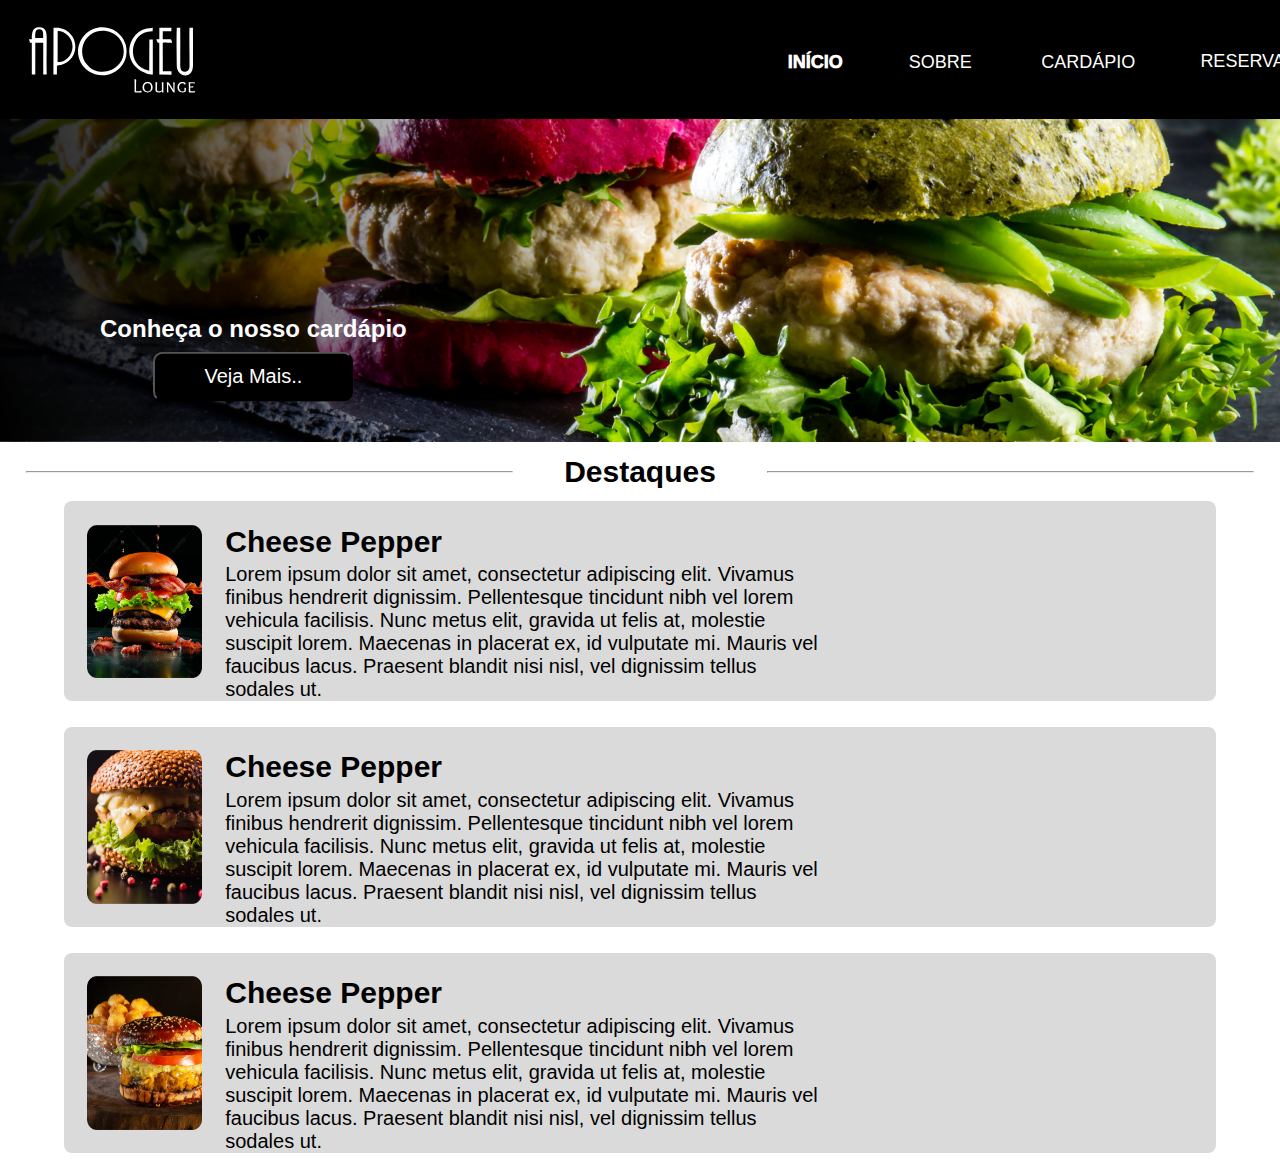
==== index.html @ b4e05672 "Site Adicionado" ====
<!DOCTYPE html>

<head>
    <title>Apogeu Lounge</title>
    <meta charset="utf-8"/>
    <link rel="icon" type="image/x-icon" href="/img/favicon.ico">
    <link rel="stylesheet" href="./css/styles.css">
</head>

<header class="header">

    <logo-menu class="logo-menu">
        <img src="./img/apogeulaunge.svg" href="index.html">
    </logo-menu>

    <navbar class="navbar">
        <ul class="navlist" style="text-decoration: none;">
            <li class="navlistsel"><a href="">INÍCIO</a></li>
            <li><a href="">SOBRE</a></li>
            <li><a href="">CARDÁPIO</a></li>
            <li><a href="">RESERVAS</a></li>
          </ul>
    </navbar>
</header>
<body>
    <banner class="banner">
        <img src="./img/banner.png">
        <bannertitle class="bannertitle">
            <h2>Conheça o nosso cardápio</h2>
            <button class="bannerbtn">Veja Mais..</button>
        </bannertitle>
    </banner>

    <content class="content">
        <destaques class="destaques">
            <destaquetitle class="destaquetitle">
                <hr>
                <h1>Destaques</h1>
                <hr>
            </destaquetitle>


            <destaquecard class="destaquecard">
                <img src="./img/bacon.png">
                <destaquetext class="destaquetext">
                <h1>Cheese Pepper</h1>
                <p>Lorem ipsum dolor sit amet, consectetur adipiscing elit. Vivamus finibus hendrerit dignissim. Pellentesque tincidunt nibh vel lorem vehicula facilisis. Nunc metus elit, gravida ut felis at, molestie suscipit lorem. Maecenas in placerat ex, id vulputate mi. Mauris vel faucibus lacus. Praesent blandit nisi nisl, vel dignissim tellus sodales ut. </p>
                </destaquetext>
            </destaquecard>

            <destaquecard class="destaquecard">
                <img src="./img/angus.png">
                <destaquetext class="destaquetext">
                <h1>Cheese Pepper</h1>
                <p>Lorem ipsum dolor sit amet, consectetur adipiscing elit. Vivamus finibus hendrerit dignissim. Pellentesque tincidunt nibh vel lorem vehicula facilisis. Nunc metus elit, gravida ut felis at, molestie suscipit lorem. Maecenas in placerat ex, id vulputate mi. Mauris vel faucibus lacus. Praesent blandit nisi nisl, vel dignissim tellus sodales ut. </p>
                </destaquetext>
            </destaquecard>


            <destaquecard class="destaquecard">
                <img src="./img/chucken.png">
                <destaquetext class="destaquetext">
                <h1>Cheese Pepper</h1>
                <p>Lorem ipsum dolor sit amet, consectetur adipiscing elit. Vivamus finibus hendrerit dignissim. Pellentesque tincidunt nibh vel lorem vehicula facilisis. Nunc metus elit, gravida ut felis at, molestie suscipit lorem. Maecenas in placerat ex, id vulputate mi. Mauris vel faucibus lacus. Praesent blandit nisi nisl, vel dignissim tellus sodales ut. </p>
                </destaquetext>
            </destaquecard>


            </destaquecontainer>
        </destaques>
    </content>

</body>

<footer>

</footer>
---- css/styles.css ----
* {
    padding: 0;
    margin: 0;
}


.header {
    background-color: black;
    display: inline-flex;
    width: 100%;
    justify-content: space-between;
    align-items: center;
}


.logo-menu {
    display: flex;
    align-self: flex-start;
    padding: 2%;
    background-color: rgb(0, 0, 0);
}

.logo-menu img {
    width: 170px;
}

.navbar {
    padding-right: 15%;
    padding-top: 1%;
    padding-bottom: 1%;
    display: flex;
}

.navlist {
    align-items: center;
    padding-right: 10%;
    padding-bottom: 1%;
    display: flex;
    list-style-type: none;
    margin: 0;
    padding-right: 60%;
    padding-top: 3%;
    font-family: 'Lucida Sans', 'Lucida Sans Regular', 'Lucida Grande', 'Lucida Sans Unicode', Geneva, Verdana, sans-serif;
    font-weight: lighter;
    color: white;
}

.navlist li {
    font-size: large;
    margin-right: 20%;
    padding-right: 1%;
}

.navlist li a {
    text-decoration: none;
    color: white;
    padding-top: 100%;
    padding-bottom: 100%;
    padding-left: 15%;
}

.navlist li :hover {
    font-weight: 1000;
}

.navlistsel {
    font-weight: 1000;
}

.banner {
    position: relative;
    align-items: center;
    align-content: center;
}

.banner img{
    display: block;
    width: 100%;
    height: auto;
}

.bannertitle {
    position: absolute;
    top: 50%;
    background: linear-gradient(0.21turn, rgb(0, 0, 0), rgba(255, 0, 0, 0));
    transform: translate(0%, -44.5%);
    height: 90%;
    text-align: center;
    align-items: center;
    padding-left: 100px;
    padding-right: 200px;
    display: block;
    align-self: center;
}

.bannertitle h2{
    color: white;
    align-self: center;
    font-family: 'Lucida Sans', 'Lucida Sans Regular', 'Lucida Grande', 'Lucida Sans Unicode', Geneva, Verdana, sans-serif;
    padding-top: 65%;
}

.bannerbtn {
    margin-top: 3%;
    font-size: 20px;
    font-family: 'Lucida Sans', 'Lucida Sans Regular', 'Lucida Grande', 'Lucida Sans Unicode', Geneva, Verdana, sans-serif;
    background-color: black;
    color: white;
    border-radius: 10px;
    height: 50px;
    width: 200px;
    stroke: none;
    box-shadow: none;
    outline: none;
    white-space: nowrap;
    text-decoration: none;
    cursor: pointer;
}

.bannerbtn button:active {
    border-style: outset;
  }

  .bannerbtn button:focus {
    outline: none;
  }

  .content {
    background-color: aqua;
    
  }

  .destaques {
    margin-top: 1%;
    display: flex;
    align-items: center;
    align-content: center;
    text-align: center;
    flex-direction: column;
    
  }

  .destaquetitle {
    display: inline-flex;
    justify-content: space-between;
    align-items: center;
    text-align: center;
    width: 100%;
    font-size: 15px;
    font-family: 'Lucida Sans', 'Lucida Sans Regular', 'Lucida Grande', 'Lucida Sans Unicode', Geneva, Verdana, sans-serif;
  }

  .destaquetitle h1 {
    margin-left: 2%;
    margin-right: 2%;
  }


  .destaquetitle hr {
    width: 100%;
    margin-left: 2%;
    margin-right: 2%;
  }

  .destaqueconteiner {
        background-color: rgb(255, 255, 255);
    width: 100%;
    height: 100%;
    display: flex;
    flex-direction: column;
    padding-bottom: 3%;
  }

  .destaquecard {
    margin-top: 1%;
    margin-left: 5%;
    margin-right: 5%;
    background-color: #dadada;
    border-radius: 8px;
    margin-bottom: 1%;
    display: flex;
  }

  .destaquecard img {
    height: auto;
    width: 10%;
    margin-left: 2%;
    margin-top: 2%;
    margin-bottom: 2%;
  }

  .destaquetext {
    margin-top: 2%;
    margin-left: 2%;
    display: flex;
    flex-direction: column;

  }

  .destaquetext h1 {
    font-family: 'Lucida Sans', 'Lucida Sans Regular', 'Lucida Grande', 'Lucida Sans Unicode', Geneva, Verdana, sans-serif;
    font-size: 30px;
    text-align: left;
  } 

  .destaquetext p {
    font-size: 20px;
    margin-top: 0.5%;
    width: 60%;
    text-align: left;
    font-family: 'Lucida Sans', 'Lucida Sans Regular', 'Lucida Grande', 'Lucida Sans Unicode', Geneva, Verdana, sans-serif;
    
  }
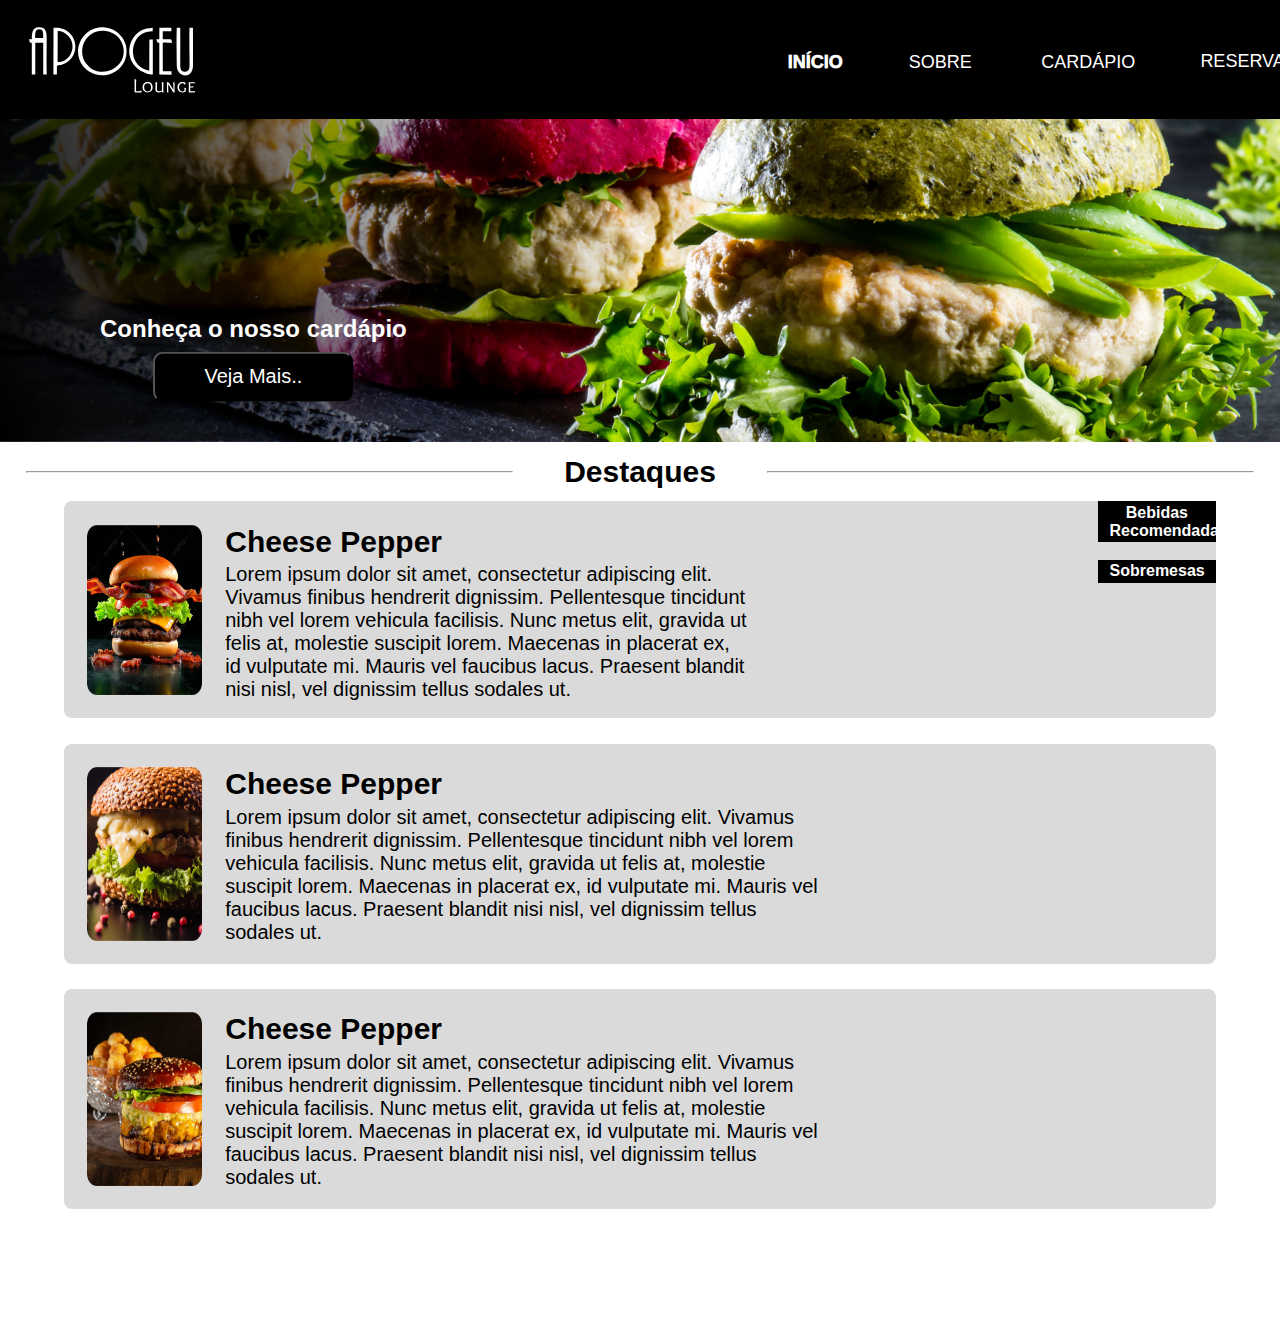
==== commit ba487516: "CSS" ====
--- a/index.html
+++ b/index.html
@@ -45,14 +45,20 @@
                 <destaquetext class="destaquetext">
                 <h1>Cheese Pepper</h1>
                 <p>Lorem ipsum dolor sit amet, consectetur adipiscing elit. Vivamus finibus hendrerit dignissim. Pellentesque tincidunt nibh vel lorem vehicula facilisis. Nunc metus elit, gravida ut felis at, molestie suscipit lorem. Maecenas in placerat ex, id vulputate mi. Mauris vel faucibus lacus. Praesent blandit nisi nisl, vel dignissim tellus sodales ut. </p>
-                </destaquetext>
-            </destaquecard>
+  
+            </destaquetext>
+            <buttonsareacard class="buttonsareacard">
+            <btndrink class="btndrink"><p>Bebidas Recomendadas</p></btndrink>   
+            <btndrink class="btndrink"><p>Sobremesas</p></btndrink> 
+        </buttonsareacard>
+        </destaquecard>
 
             <destaquecard class="destaquecard">
                 <img src="./img/angus.png">
                 <destaquetext class="destaquetext">
                 <h1>Cheese Pepper</h1>
                 <p>Lorem ipsum dolor sit amet, consectetur adipiscing elit. Vivamus finibus hendrerit dignissim. Pellentesque tincidunt nibh vel lorem vehicula facilisis. Nunc metus elit, gravida ut felis at, molestie suscipit lorem. Maecenas in placerat ex, id vulputate mi. Mauris vel faucibus lacus. Praesent blandit nisi nisl, vel dignissim tellus sodales ut. </p>
+
                 </destaquetext>
             </destaquecard>
 
@@ -64,10 +70,14 @@
                 <p>Lorem ipsum dolor sit amet, consectetur adipiscing elit. Vivamus finibus hendrerit dignissim. Pellentesque tincidunt nibh vel lorem vehicula facilisis. Nunc metus elit, gravida ut felis at, molestie suscipit lorem. Maecenas in placerat ex, id vulputate mi. Mauris vel faucibus lacus. Praesent blandit nisi nisl, vel dignissim tellus sodales ut. </p>
                 </destaquetext>
             </destaquecard>
-
-
             </destaquecontainer>
         </destaques>
+    </br>
+    </br>
+</br>
+</br>
+</br>
+</br>
     </content>
 
 </body>
--- a/css/styles.css
+++ b/css/styles.css
@@ -207,9 +207,35 @@
     font-size: 20px;
     margin-top: 0.5%;
     width: 60%;
+    margin-bottom: 2%;
     text-align: left;
     font-family: 'Lucida Sans', 'Lucida Sans Regular', 'Lucida Grande', 'Lucida Sans Unicode', Geneva, Verdana, sans-serif;
     
   }
 
-
+  .btndrink {
+    background-color: rgba(0, 0, 0, 0);
+    color: white;
+    font-family: 'Lucida Sans', 'Lucida Sans Regular', 'Lucida Grande', 'Lucida Sans Unicode', Geneva, Verdana, sans-serif;
+    font-weight: bold;
+    text-align: center;
+    align-items: center;
+    align-content: center;
+    width: fit-content;
+    height: fit-content;
+  }
+
+  .btndrink p {
+    text-align: center;
+    align-self: center;
+    background-color: black;
+    padding-left: 10%;
+    padding-right: 10%;
+    padding-top: 2%;
+    padding-bottom: 2%;
+    margin-bottom: 15%;
+  }
+
+  .buttonsareacard {
+    
+  }
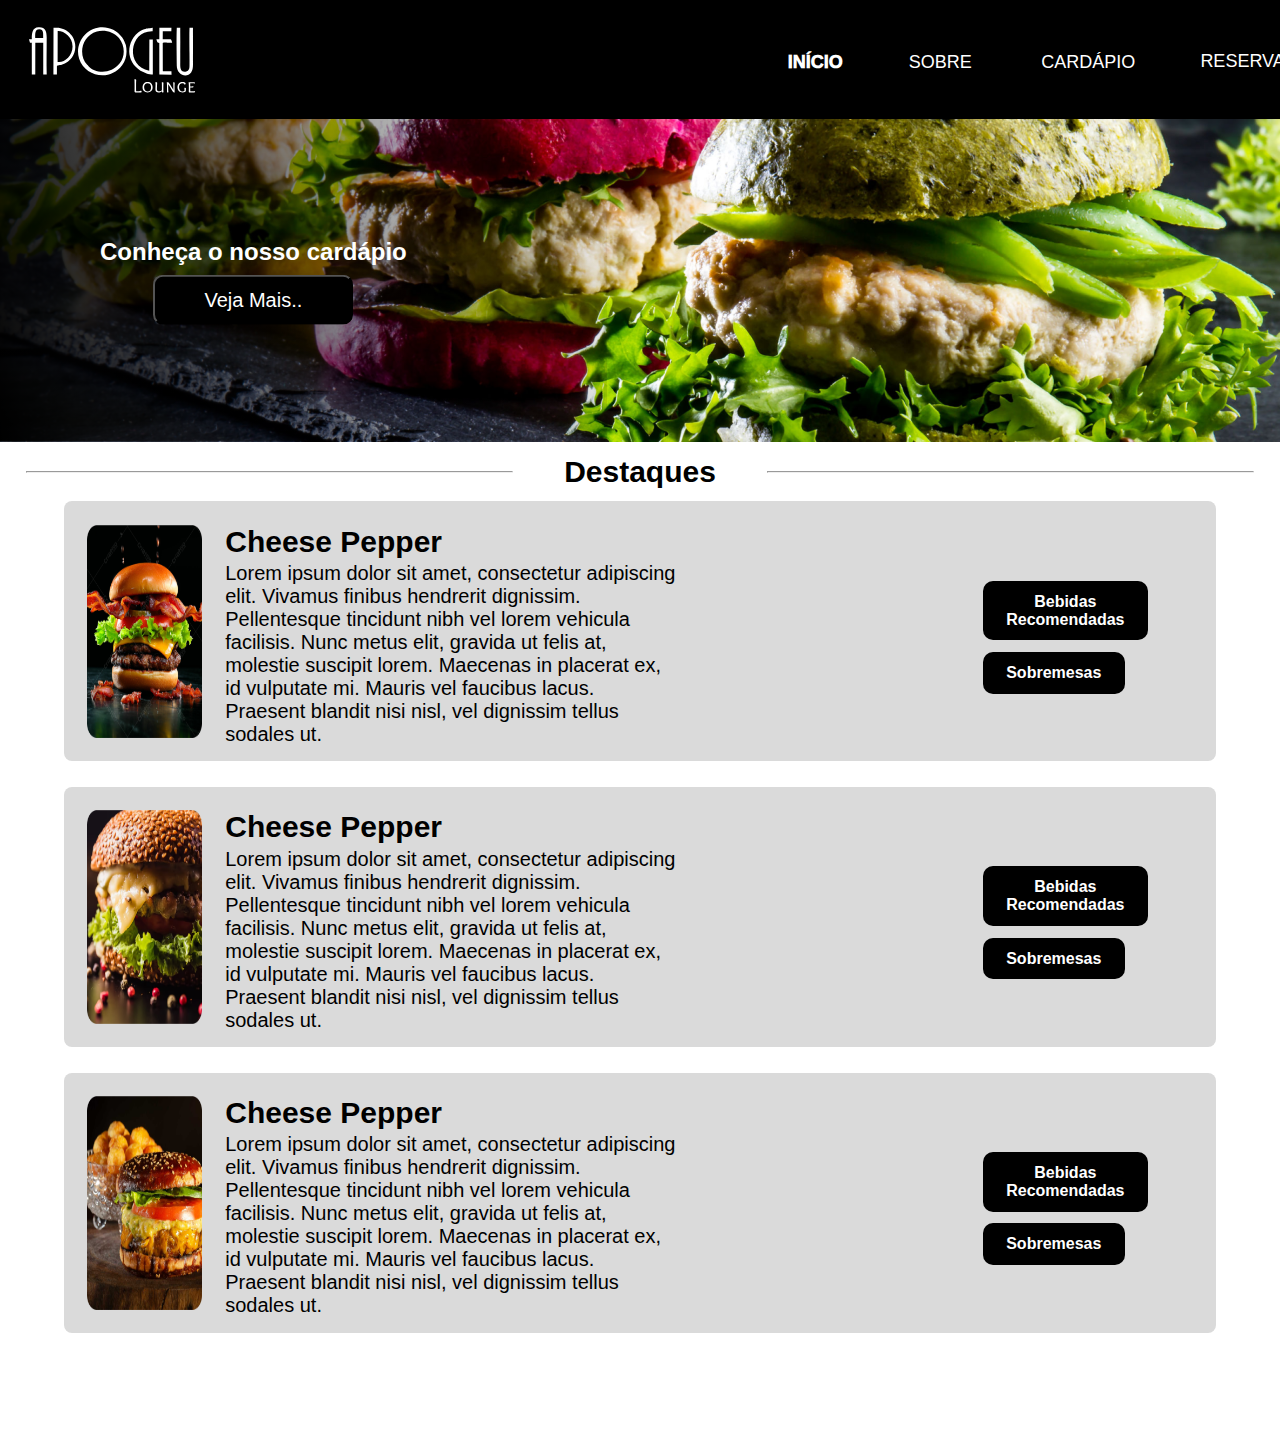
==== commit 86adf273: "Atualizações do CSS" ====
--- a/index.html
+++ b/index.html
@@ -60,6 +60,10 @@
                 <p>Lorem ipsum dolor sit amet, consectetur adipiscing elit. Vivamus finibus hendrerit dignissim. Pellentesque tincidunt nibh vel lorem vehicula facilisis. Nunc metus elit, gravida ut felis at, molestie suscipit lorem. Maecenas in placerat ex, id vulputate mi. Mauris vel faucibus lacus. Praesent blandit nisi nisl, vel dignissim tellus sodales ut. </p>
 
                 </destaquetext>
+                <buttonsareacard class="buttonsareacard">
+                    <btndrink class="btndrink"><p>Bebidas Recomendadas</p></btndrink>   
+                    <btndrink class="btndrink"><p>Sobremesas</p></btndrink> 
+                </buttonsareacard>
             </destaquecard>
 
 
@@ -69,6 +73,10 @@
                 <h1>Cheese Pepper</h1>
                 <p>Lorem ipsum dolor sit amet, consectetur adipiscing elit. Vivamus finibus hendrerit dignissim. Pellentesque tincidunt nibh vel lorem vehicula facilisis. Nunc metus elit, gravida ut felis at, molestie suscipit lorem. Maecenas in placerat ex, id vulputate mi. Mauris vel faucibus lacus. Praesent blandit nisi nisl, vel dignissim tellus sodales ut. </p>
                 </destaquetext>
+                <buttonsareacard class="buttonsareacard">
+                    <btndrink class="btndrink"><p>Bebidas Recomendadas</p></btndrink>   
+                    <btndrink class="btndrink"><p>Sobremesas</p></btndrink> 
+                </buttonsareacard>
             </destaquecard>
             </destaquecontainer>
         </destaques>
--- a/css/styles.css
+++ b/css/styles.css
@@ -97,7 +97,7 @@
     color: white;
     align-self: center;
     font-family: 'Lucida Sans', 'Lucida Sans Regular', 'Lucida Grande', 'Lucida Sans Unicode', Geneva, Verdana, sans-serif;
-    padding-top: 65%;
+    padding-top: 40%;
 }
 
 .bannerbtn {
@@ -214,28 +214,32 @@
   }
 
   .btndrink {
-    background-color: rgba(0, 0, 0, 0);
-    color: white;
+    color: white;
+    padding-top: 10%;
     font-family: 'Lucida Sans', 'Lucida Sans Regular', 'Lucida Grande', 'Lucida Sans Unicode', Geneva, Verdana, sans-serif;
     font-weight: bold;
-    text-align: center;
+    justify-content: center;
+  }
+
+  .btndrink p {
+    background-color: rgb(0, 0, 0);
+    border-radius: 10px;
+    padding-top: 10%;
+    padding-bottom: 10%;
+    padding-left: 20%;
+    padding-right: 20%;   
+    margin-top: 10%; 
+    word-wrap: break-word;
+    display: inline-flex;
+    text-align: center;
+    justify-content: center;
+    align-self: center;
+  }
+
+  .buttonsareacard {
+    margin-right: 10%;
+    background-color: rgba(0, 255, 21, 0);
     align-items: center;
     align-content: center;
-    width: fit-content;
-    height: fit-content;
-  }
-
-  .btndrink p {
-    text-align: center;
-    align-self: center;
-    background-color: black;
-    padding-left: 10%;
-    padding-right: 10%;
-    padding-top: 2%;
-    padding-bottom: 2%;
-    margin-bottom: 15%;
-  }
-
-  .buttonsareacard {
-    
-  }
+    justify-content: center;
+  }
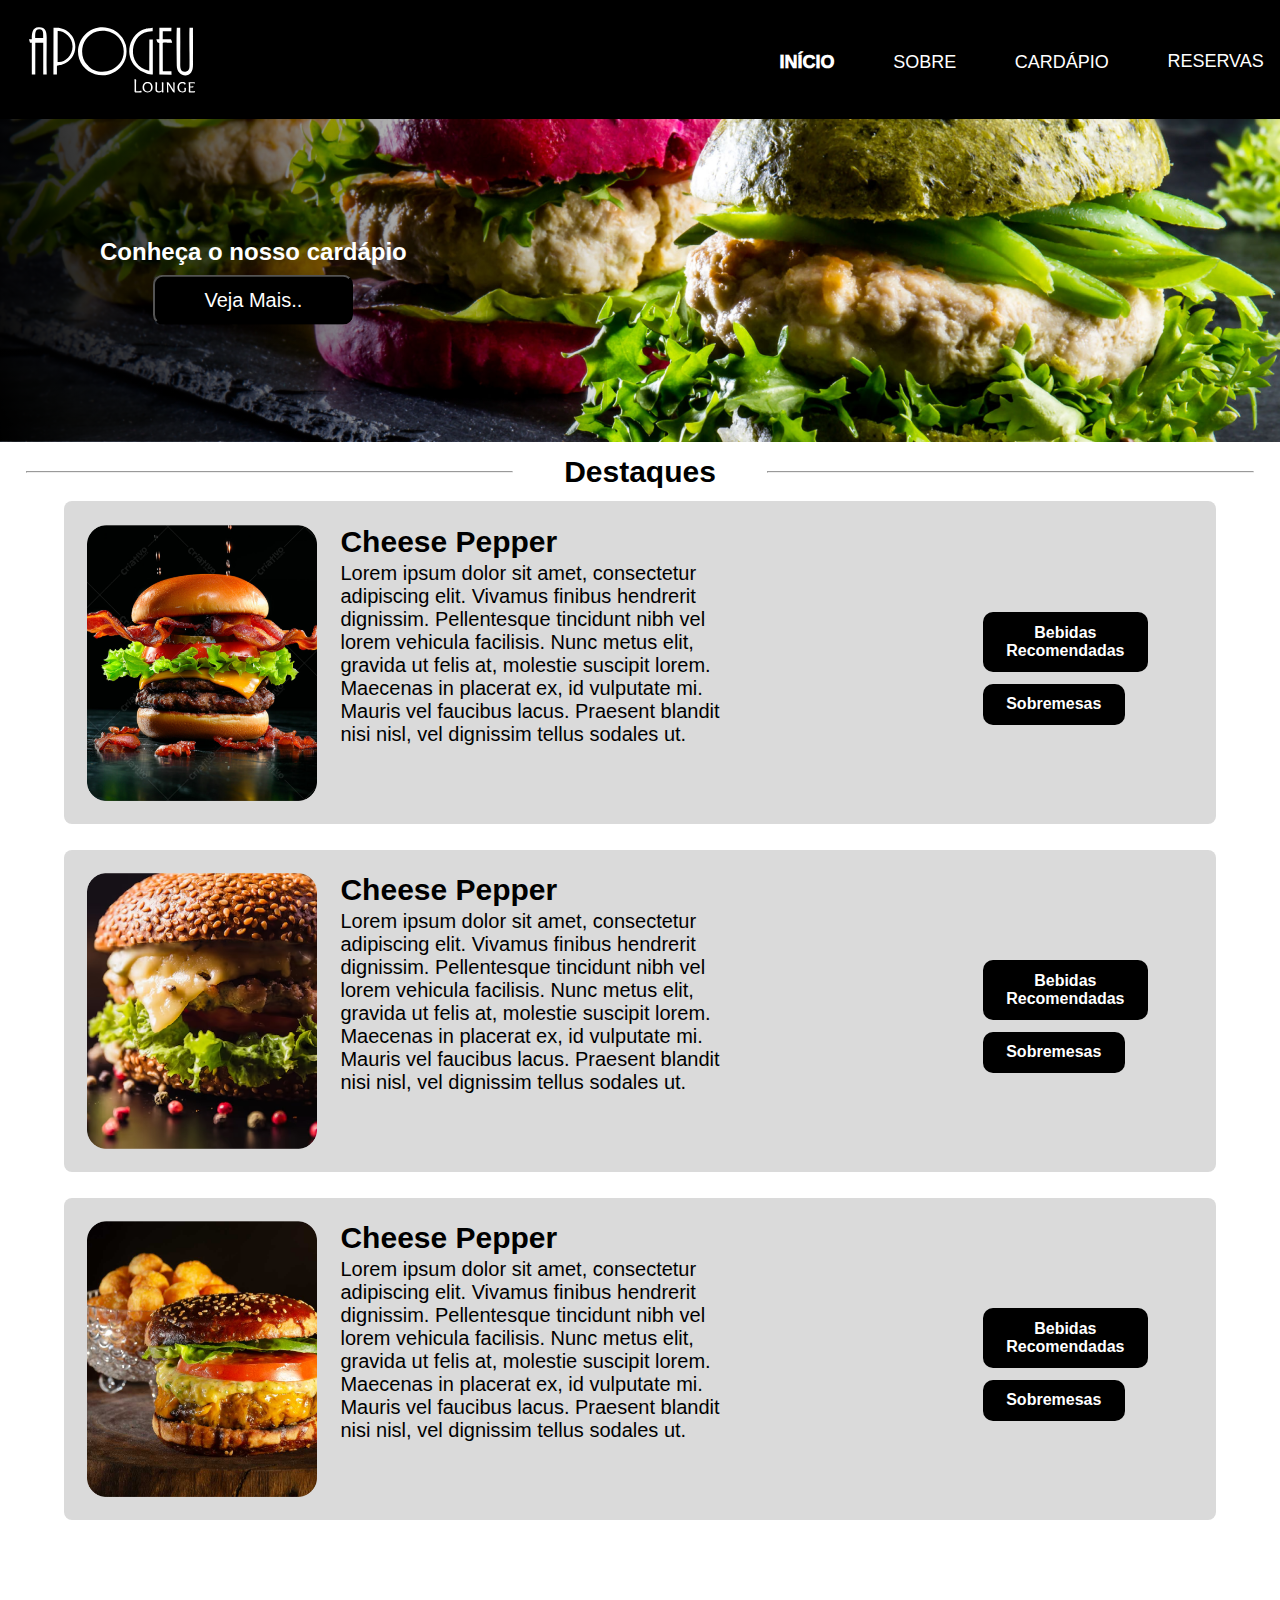
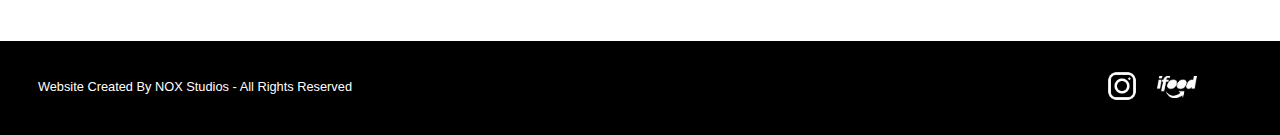
==== commit 42013760: "Atualizado" ====
--- a/index.html
+++ b/index.html
@@ -91,5 +91,20 @@
 </body>
 
 <footer>
+    <div class="foot-bar">
+        <div class="foot-content">
+        <div class="foot-rights">    
+        <p>Website Created By NOX Studios - All Rights Reserved</p>
+        </div>
+        <div class="foot-icons">
+            <div class="insta-logo">
+            <img src="./img/instagram-new.png">
+            </div>
+            <div class="ifood-logo">
+            <img src="./img/ifood-logo-01.png">
+            </div>
+        </div>
 
+        </div>
+    </div>
 </footer>--- a/css/styles.css
+++ b/css/styles.css
@@ -47,8 +47,8 @@
 
 .navlist li {
     font-size: large;
-    margin-right: 20%;
-    padding-right: 1%;
+    margin-right: 15%;
+    padding-right: 4%;
 }
 
 .navlist li a {
@@ -56,7 +56,6 @@
     color: white;
     padding-top: 100%;
     padding-bottom: 100%;
-    padding-left: 15%;
 }
 
 .navlist li :hover {
@@ -125,6 +124,10 @@
     outline: none;
   }
 
+  .bannerbtn button:hover {
+    background-color: white;
+  }
+
   .content {
     background-color: aqua;
     
@@ -183,7 +186,7 @@
 
   .destaquecard img {
     height: auto;
-    width: 10%;
+    width: 20%;
     margin-left: 2%;
     margin-top: 2%;
     margin-bottom: 2%;
@@ -243,3 +246,50 @@
     align-content: center;
     justify-content: center;
   }
+
+  .foot-bar {
+    background-color: black;
+    color: white;
+    font-family: 'Lucida Sans', 'Lucida Sans Regular', 'Lucida Grande', 'Lucida Sans Unicode', Geneva, Verdana, sans-serif;
+    font-size: 80%;
+    width: auto;
+    display: flex;
+    padding-top: 2%;
+    padding-bottom: 2%;
+    padding-left: 1%;
+    padding-right: 1%;
+
+  }
+
+  .foot-rights {
+    margin-top: 3%;
+    padding-right: 10%;
+    white-space: nowrap;
+  }
+  
+  .foot-content {
+    padding-left: 2%;
+    display: flex;
+    gap: 170%
+  }
+
+  .foot-icons {
+    display: flex;
+    gap: 10px; /* Adiciona espaço entre os ícones */
+    justify-content: center; /* Centraliza os ícones */
+
+  }
+
+  .ifood-logo img {
+    width: 40px; /* Tamanho fixo para evitar redimensionamento indesejado */
+    height: auto;
+    margin-top: 25%; /* Espaçamento horizontal em cada ícone */
+    box-sizing: border-box; /* Inclui padding no tamanho total do ícone */ 
+  }
+
+  .insta-logo img {
+    width: 40px; /* Tamanho fixo para evitar redimensionamento indesejado */
+    height: auto;
+    margin: 0 5px; /* Espaçamento horizontal em cada ícone */
+    box-sizing: border-box; /* Inclui padding no tamanho total do ícone */
+  }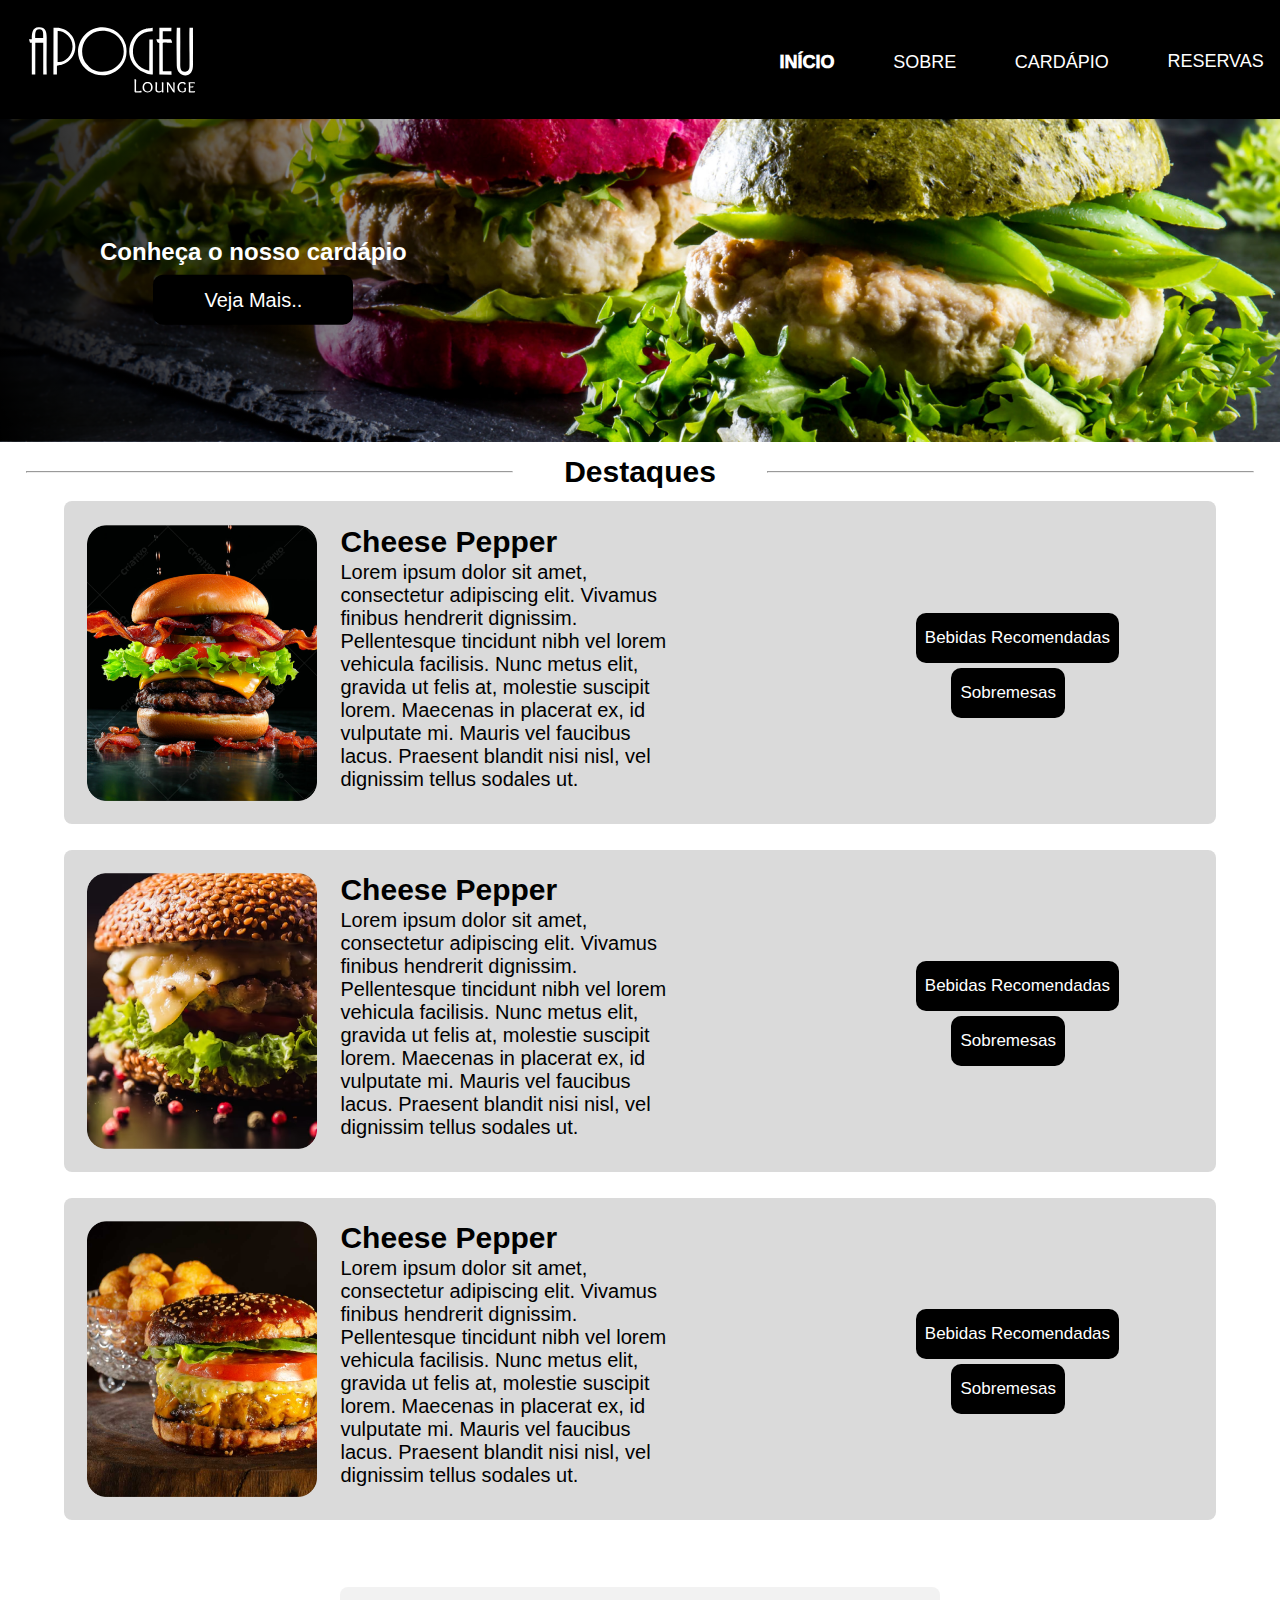
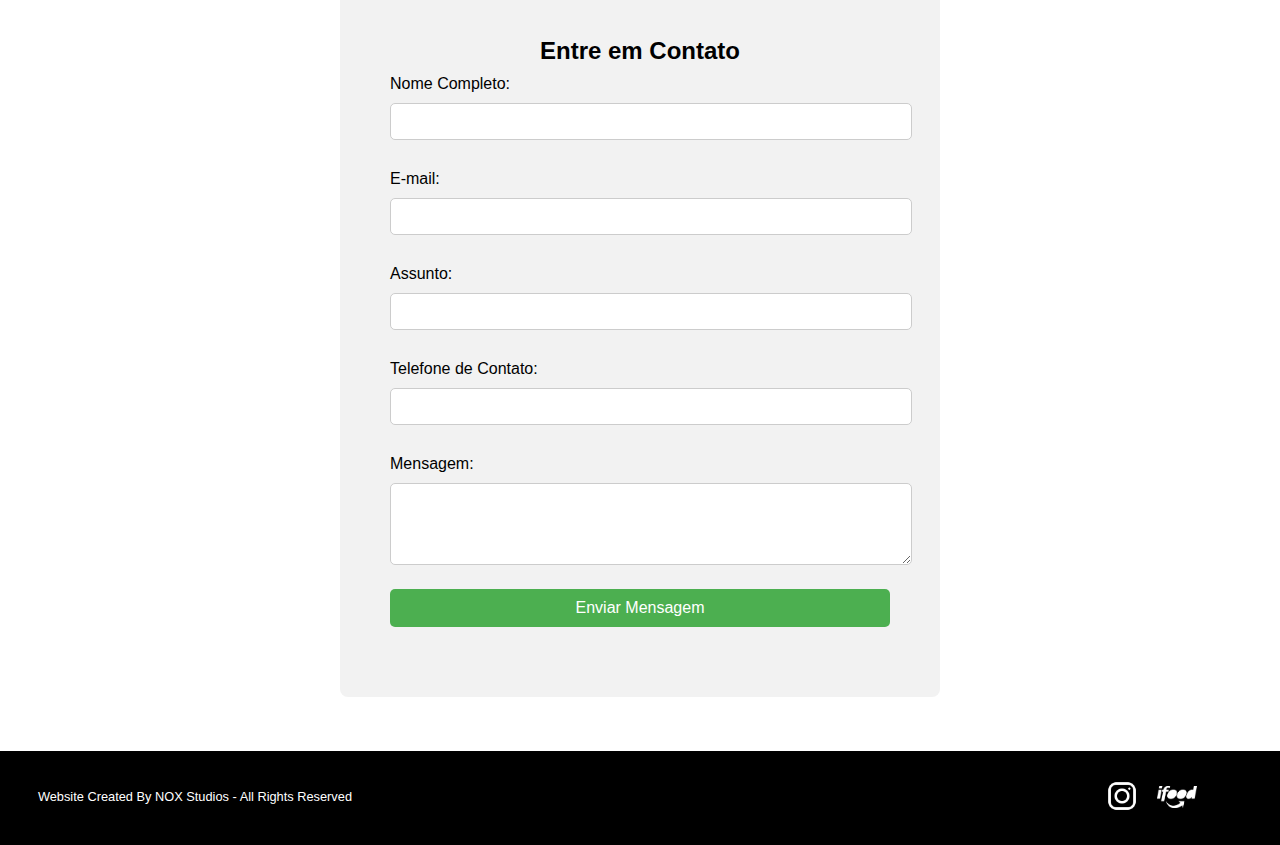
==== commit c663b0bb: "Att" ====
--- a/index.html
+++ b/index.html
@@ -48,8 +48,8 @@
   
             </destaquetext>
             <buttonsareacard class="buttonsareacard">
-            <btndrink class="btndrink"><p>Bebidas Recomendadas</p></btndrink>   
-            <btndrink class="btndrink"><p>Sobremesas</p></btndrink> 
+            <button class="cardbtn">Bebidas Recomendadas</button> 
+            <button class="cardbtn">Sobremesas</button> 
         </buttonsareacard>
         </destaquecard>
 
@@ -61,8 +61,8 @@
 
                 </destaquetext>
                 <buttonsareacard class="buttonsareacard">
-                    <btndrink class="btndrink"><p>Bebidas Recomendadas</p></btndrink>   
-                    <btndrink class="btndrink"><p>Sobremesas</p></btndrink> 
+                    <button class="cardbtn">Bebidas Recomendadas</button> 
+                    <button class="cardbtn">Sobremesas</button> 
                 </buttonsareacard>
             </destaquecard>
 
@@ -74,8 +74,8 @@
                 <p>Lorem ipsum dolor sit amet, consectetur adipiscing elit. Vivamus finibus hendrerit dignissim. Pellentesque tincidunt nibh vel lorem vehicula facilisis. Nunc metus elit, gravida ut felis at, molestie suscipit lorem. Maecenas in placerat ex, id vulputate mi. Mauris vel faucibus lacus. Praesent blandit nisi nisl, vel dignissim tellus sodales ut. </p>
                 </destaquetext>
                 <buttonsareacard class="buttonsareacard">
-                    <btndrink class="btndrink"><p>Bebidas Recomendadas</p></btndrink>   
-                    <btndrink class="btndrink"><p>Sobremesas</p></btndrink> 
+                    <button class="cardbtn">Bebidas Recomendadas</button> 
+                    <button class="cardbtn">Sobremesas</button> 
                 </buttonsareacard>
             </destaquecard>
             </destaquecontainer>
@@ -83,10 +83,57 @@
     </br>
     </br>
 </br>
+
+  <!-- Formulário de Contato -->
+  <div class="form-container">
+    <h2>Entre em Contato</h2>
+    <form id="contactForm">
+        <label for="nome">Nome Completo:</label>
+        <input type="text" id="nome" name="nome" required>
+
+        <label for="email">E-mail:</label>
+        <input type="email" id="email" name="email" required>
+
+        <label for="assunto">Assunto:</label>
+        <input type="text" id="assunto" name="assunto" required>
+
+        <label for="telefone">Telefone de Contato:</label>
+        <input type="tel" id="telefone" name="telefone" required>
+
+        <label for="mensagem">Mensagem:</label>
+        <textarea id="mensagem" name="mensagem" rows="4" required></textarea>
+
+        <button class="form-button" type="submit">Enviar Mensagem</button>
+        <p class="message" id="responseMessage"></p>
+    </form>
+</div>
 </br>
 </br>
 </br>
     </content>
+
+    <script>
+        document.getElementById("contactForm").addEventListener("submit", function(event) {
+            event.preventDefault(); // Impede o envio padrão do formulário
+        
+            var formData = new FormData(this);
+        
+            // Enviar dados via AJAX
+            fetch("enviar_formulario.php", {
+                method: "POST",
+                body: formData
+            })
+            .then(response => response.text())
+            .then(data => {
+                document.getElementById("responseMessage").textContent = data; // Exibe a resposta
+                document.getElementById("contactForm").reset(); // Limpa o formulário
+            })
+            .catch(error => {
+                document.getElementById("responseMessage").textContent = "Erro ao enviar a mensagem.";
+                console.error("Erro:", error);
+            });
+        });
+        </script>
 
 </body>
 
--- a/css/styles.css
+++ b/css/styles.css
@@ -108,6 +108,7 @@
     border-radius: 10px;
     height: 50px;
     width: 200px;
+    border: 0px;
     stroke: none;
     box-shadow: none;
     outline: none;
@@ -247,6 +248,39 @@
     justify-content: center;
   }
 
+  .cardbtn {
+    margin-top: 3%;
+    font-size: 17px;
+    font-family: 'Lucida Sans', 'Lucida Sans Regular', 'Lucida Grande', 'Lucida Sans Unicode', Geneva, Verdana, sans-serif;
+    background-color: black;
+    color: white;
+    border-radius: 10px;
+    border: 0px;
+    height: 50px;
+    width: auto;
+    stroke: none;
+    box-shadow: none;
+    outline: none;
+    white-space: nowrap;
+    text-decoration: none;
+    cursor: pointer;
+    padding: 5%;
+}
+
+  .cardbtn button:active {
+    border-style: outset;
+  }
+
+  .cardbtn button:focus {
+    outline: none;
+  }
+
+  .cardbtn:hover {
+    background-color: white;
+    color: black;
+  }
+
+
   .foot-bar {
     background-color: black;
     color: white;
@@ -292,4 +326,61 @@
     height: auto;
     margin: 0 5px; /* Espaçamento horizontal em cada ícone */
     box-sizing: border-box; /* Inclui padding no tamanho total do ícone */
-  }+  }
+
+  body {
+    font-family: Arial, sans-serif;
+}
+.container {
+    width: 80%;
+    margin: 0 auto;
+    padding: 20px;
+}
+.form-container {
+    background-color: #f2f2f2;
+    padding: 50px;
+    border-radius: 8px;
+    max-width: 500px;
+    margin: 0 auto;
+}
+.form-container h2 {
+    text-align: center;
+}
+label {
+    display: block;
+    margin: 10px 0 5px;
+}
+input[type="text"],
+input[type="email"],
+input[type="tel"],
+textarea {
+    width: 100%;
+    padding: 10px;
+    margin: 5px 0 20px;
+    border-radius: 5px;
+    border: 1px solid #ccc;
+}
+.form-button {
+    background-color: #4CAF50;
+    color: white;
+    padding: 10px 20px;
+    border: none;
+    border-radius: 5px;
+    cursor: pointer;
+    width: 100%;
+    font-size: 16px;
+}
+.form-button:hover {
+    background-color: #45a049;
+}
+.message {
+    text-align: center;
+    margin-top: 20px;
+    font-weight: bold;
+}
+
+.bannertitle button:hover {
+  background-color: white;
+  color: black;
+}
+
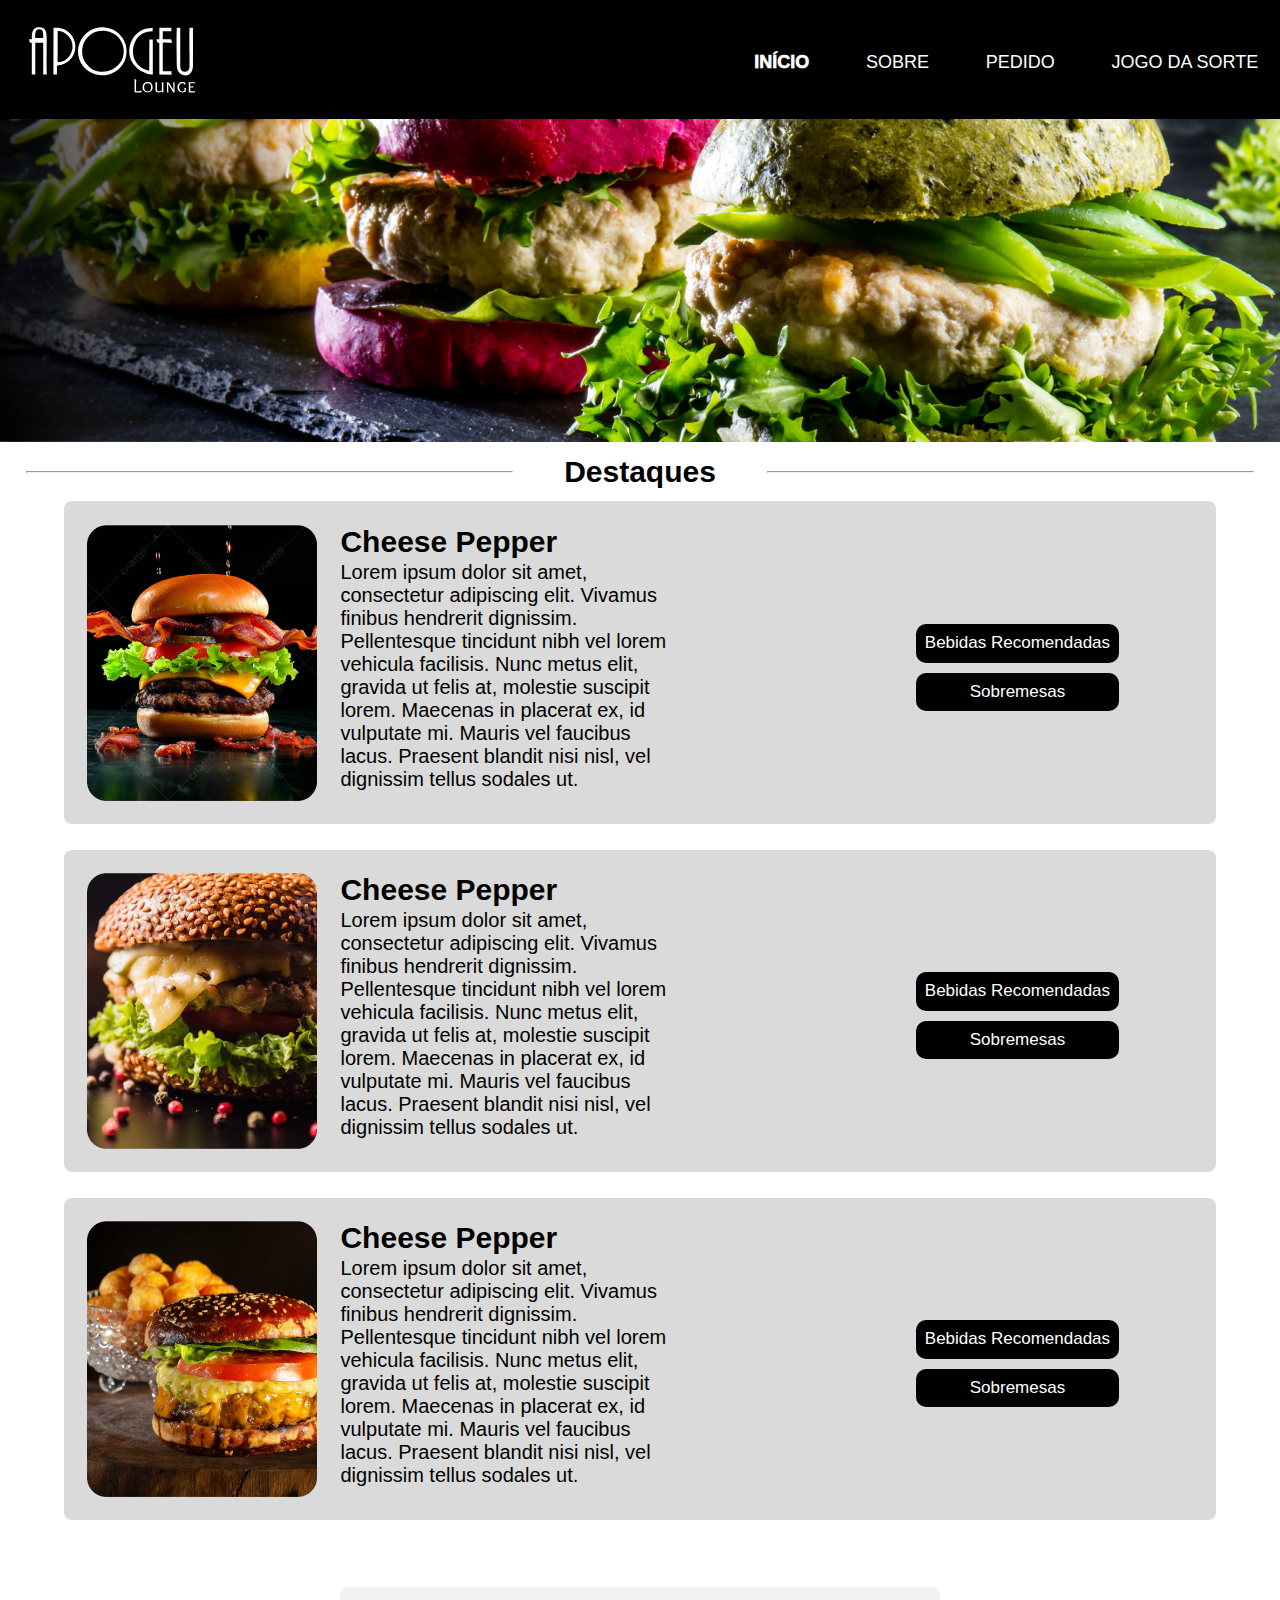
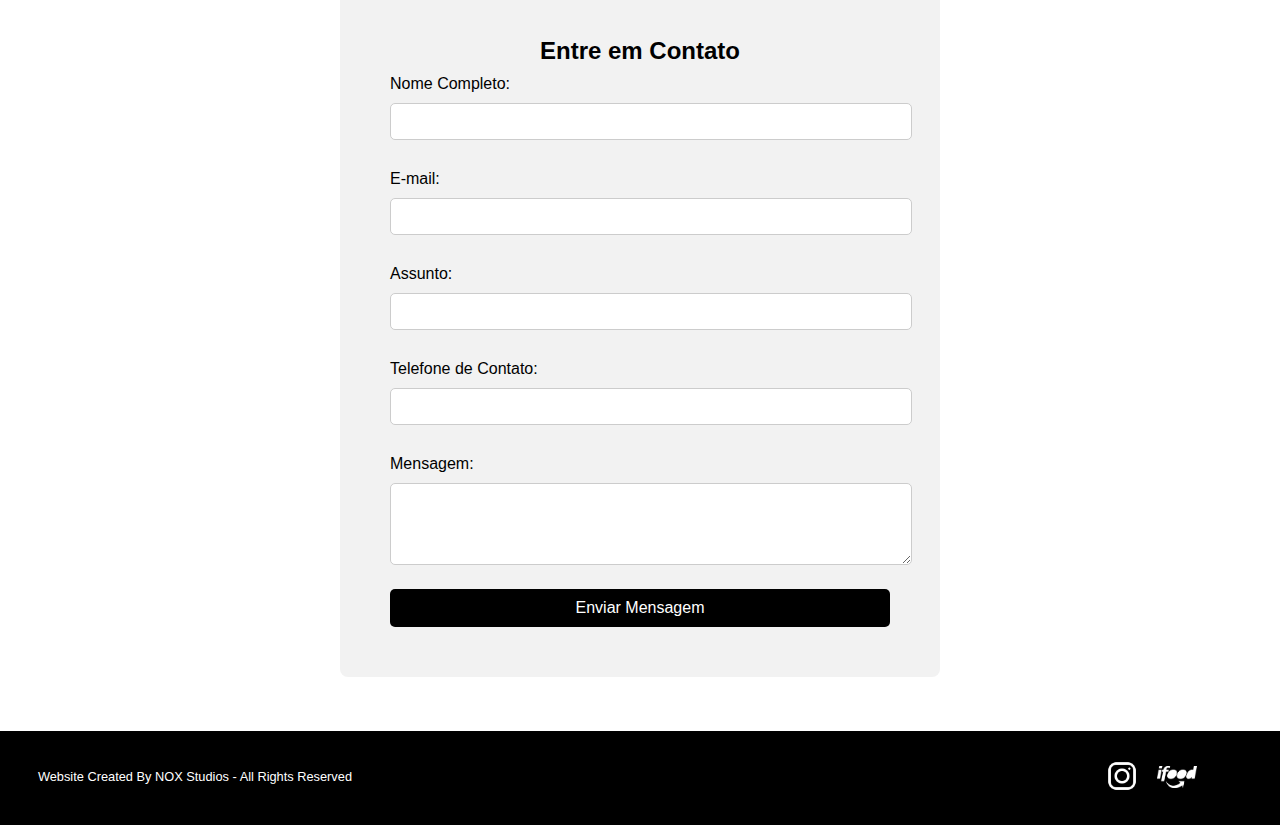
==== commit e338d6e4: "UPD" ====
--- a/index.html
+++ b/index.html
@@ -5,6 +5,7 @@
     <meta charset="utf-8"/>
     <link rel="icon" type="image/x-icon" href="/img/favicon.ico">
     <link rel="stylesheet" href="./css/styles.css">
+
 </head>
 
 <header class="header">
@@ -17,8 +18,8 @@
         <ul class="navlist" style="text-decoration: none;">
             <li class="navlistsel"><a href="">INÍCIO</a></li>
             <li><a href="">SOBRE</a></li>
-            <li><a href="">CARDÁPIO</a></li>
-            <li><a href="">RESERVAS</a></li>
+            <li><a href="./pedido.html">PEDIDO</a></li>
+            <li><a href="./jogo.html">JOGO DA SORTE</a></li>
           </ul>
     </navbar>
 </header>
@@ -26,8 +27,6 @@
     <banner class="banner">
         <img src="./img/banner.png">
         <bannertitle class="bannertitle">
-            <h2>Conheça o nosso cardápio</h2>
-            <button class="bannerbtn">Veja Mais..</button>
         </bannertitle>
     </banner>
 
@@ -39,7 +38,7 @@
                 <hr>
             </destaquetitle>
 
-
+        
             <destaquecard class="destaquecard">
                 <img src="./img/bacon.png">
                 <destaquetext class="destaquetext">
@@ -48,8 +47,8 @@
   
             </destaquetext>
             <buttonsareacard class="buttonsareacard">
-            <button class="cardbtn">Bebidas Recomendadas</button> 
-            <button class="cardbtn">Sobremesas</button> 
+            <cardbtn class="cardbtn">Bebidas Recomendadas</cardbtn>
+            <cardbtn class="cardbtn">Sobremesas</cardbtn> 
         </buttonsareacard>
         </destaquecard>
 
@@ -61,8 +60,8 @@
 
                 </destaquetext>
                 <buttonsareacard class="buttonsareacard">
-                    <button class="cardbtn">Bebidas Recomendadas</button> 
-                    <button class="cardbtn">Sobremesas</button> 
+                    <cardbtn class="cardbtn">Bebidas Recomendadas</cardbtn>   
+                    <cardbtn class="cardbtn">Sobremesas</cardbtn> 
                 </buttonsareacard>
             </destaquecard>
 
@@ -74,8 +73,8 @@
                 <p>Lorem ipsum dolor sit amet, consectetur adipiscing elit. Vivamus finibus hendrerit dignissim. Pellentesque tincidunt nibh vel lorem vehicula facilisis. Nunc metus elit, gravida ut felis at, molestie suscipit lorem. Maecenas in placerat ex, id vulputate mi. Mauris vel faucibus lacus. Praesent blandit nisi nisl, vel dignissim tellus sodales ut. </p>
                 </destaquetext>
                 <buttonsareacard class="buttonsareacard">
-                    <button class="cardbtn">Bebidas Recomendadas</button> 
-                    <button class="cardbtn">Sobremesas</button> 
+                    <cardbtn class="cardbtn">Bebidas Recomendadas</cardbtn>   
+                    <cardbtn class="cardbtn">Sobremesas</cardbtn> 
                 </buttonsareacard>
             </destaquecard>
             </destaquecontainer>
@@ -84,8 +83,7 @@
     </br>
 </br>
 
-  <!-- Formulário de Contato -->
-  <div class="form-container">
+<div class="form-container">
     <h2>Entre em Contato</h2>
     <form id="contactForm">
         <label for="nome">Nome Completo:</label>
@@ -103,37 +101,39 @@
         <label for="mensagem">Mensagem:</label>
         <textarea id="mensagem" name="mensagem" rows="4" required></textarea>
 
-        <button class="form-button" type="submit">Enviar Mensagem</button>
-        <p class="message" id="responseMessage"></p>
+        <button class="form-button" type="submit" id="responseMessage">Enviar Mensagem</button>
     </form>
 </div>
 </br>
 </br>
 </br>
+
+
+<script>
+    document.getElementById("contactForm").addEventListener("submit", function(event) {
+        event.preventDefault(); // Impede o envio padrão do formulário
+    
+        var formData = new FormData(this);
+    
+        // Enviar dados via AJAX
+        fetch("enviar_formulario.php", {
+            method: "POST",
+            body: formData
+        })
+        .then(response => response.text())
+        .then(data => {
+            document.getElementById("responseMessage").textContent = data; // Exibe a resposta
+            document.getElementById("contactForm").reset(); // Limpa o formulário
+        })
+        .catch(error => {
+            document.getElementById("responseMessage").textContent = "Erro ao enviar a mensagem.";
+            console.error("Erro:", error);
+        });
+    });
+    </script>
+
+
     </content>
-
-    <script>
-        document.getElementById("contactForm").addEventListener("submit", function(event) {
-            event.preventDefault(); // Impede o envio padrão do formulário
-        
-            var formData = new FormData(this);
-        
-            // Enviar dados via AJAX
-            fetch("enviar_formulario.php", {
-                method: "POST",
-                body: formData
-            })
-            .then(response => response.text())
-            .then(data => {
-                document.getElementById("responseMessage").textContent = data; // Exibe a resposta
-                document.getElementById("contactForm").reset(); // Limpa o formulário
-            })
-            .catch(error => {
-                document.getElementById("responseMessage").textContent = "Erro ao enviar a mensagem.";
-                console.error("Erro:", error);
-            });
-        });
-        </script>
 
 </body>
 
--- a/css/styles.css
+++ b/css/styles.css
@@ -43,12 +43,14 @@
     font-family: 'Lucida Sans', 'Lucida Sans Regular', 'Lucida Grande', 'Lucida Sans Unicode', Geneva, Verdana, sans-serif;
     font-weight: lighter;
     color: white;
+    white-space: nowrap;
 }
 
 .navlist li {
     font-size: large;
     margin-right: 15%;
-    padding-right: 4%;
+    padding-right: 2%;
+    white-space: nowrap;
 }
 
 .navlist li a {
@@ -217,63 +219,30 @@
     
   }
 
-  .btndrink {
-    color: white;
-    padding-top: 10%;
-    font-family: 'Lucida Sans', 'Lucida Sans Regular', 'Lucida Grande', 'Lucida Sans Unicode', Geneva, Verdana, sans-serif;
-    font-weight: bold;
-    justify-content: center;
-  }
-
-  .btndrink p {
-    background-color: rgb(0, 0, 0);
-    border-radius: 10px;
-    padding-top: 10%;
-    padding-bottom: 10%;
-    padding-left: 20%;
-    padding-right: 20%;   
-    margin-top: 10%; 
-    word-wrap: break-word;
-    display: inline-flex;
-    text-align: center;
-    justify-content: center;
-    align-self: center;
-  }
-
   .buttonsareacard {
     margin-right: 10%;
     background-color: rgba(0, 255, 21, 0);
-    align-items: center;
     align-content: center;
-    justify-content: center;
+    display: grid;
   }
 
   .cardbtn {
-    margin-top: 3%;
     font-size: 17px;
     font-family: 'Lucida Sans', 'Lucida Sans Regular', 'Lucida Grande', 'Lucida Sans Unicode', Geneva, Verdana, sans-serif;
     background-color: black;
     color: white;
     border-radius: 10px;
     border: 0px;
-    height: 50px;
-    width: auto;
+    padding: 5%;
+    margin-top: 10px;
+    width: 100%;
     stroke: none;
     box-shadow: none;
     outline: none;
     white-space: nowrap;
     text-decoration: none;
     cursor: pointer;
-    padding: 5%;
-}
-
-  .cardbtn button:active {
-    border-style: outset;
-  }
-
-  .cardbtn button:focus {
-    outline: none;
-  }
+}
 
   .cardbtn:hover {
     background-color: white;
@@ -361,7 +330,7 @@
     border: 1px solid #ccc;
 }
 .form-button {
-    background-color: #4CAF50;
+    background-color: #000000;
     color: white;
     padding: 10px 20px;
     border: none;
@@ -371,7 +340,10 @@
     font-size: 16px;
 }
 .form-button:hover {
-    background-color: #45a049;
+    background-color: #ffffff;
+    color: rgb(0, 0, 0);
+    border: 5px;
+    border-color: black;
 }
 .message {
     text-align: center;
@@ -384,3 +356,42 @@
   color: black;
 }
 
+.game-container {
+    width: 80%;
+    margin: 0 auto;
+    padding-top: 5%;
+    padding-bottom: 20px;
+    padding-left: 20px;
+    padding-right: 20px;
+    text-align: center;
+}
+.game-container h2 {
+    margin-bottom: 20px;
+}
+.number-input {
+    width: 50px;
+    padding: 10px;
+    margin: 5px;
+    font-size: 16px;
+    text-align: center;
+}
+.gamesubmit-btn {
+    background-color: #000000;
+    color: white;
+    padding: 10px 20px;
+    border: 0px;
+    border-radius: 5px;
+    cursor: pointer;
+    font-size: 16px;
+    margin-top: 20px;
+}
+.gamesubmit-btn:hover {
+    background-color: #b4b4b4;
+    color: rgb(0, 0, 0);
+    border: 5px;
+    border-color: black;
+}
+.result-message {
+    margin-top: 20px;
+    font-weight: bold;
+}
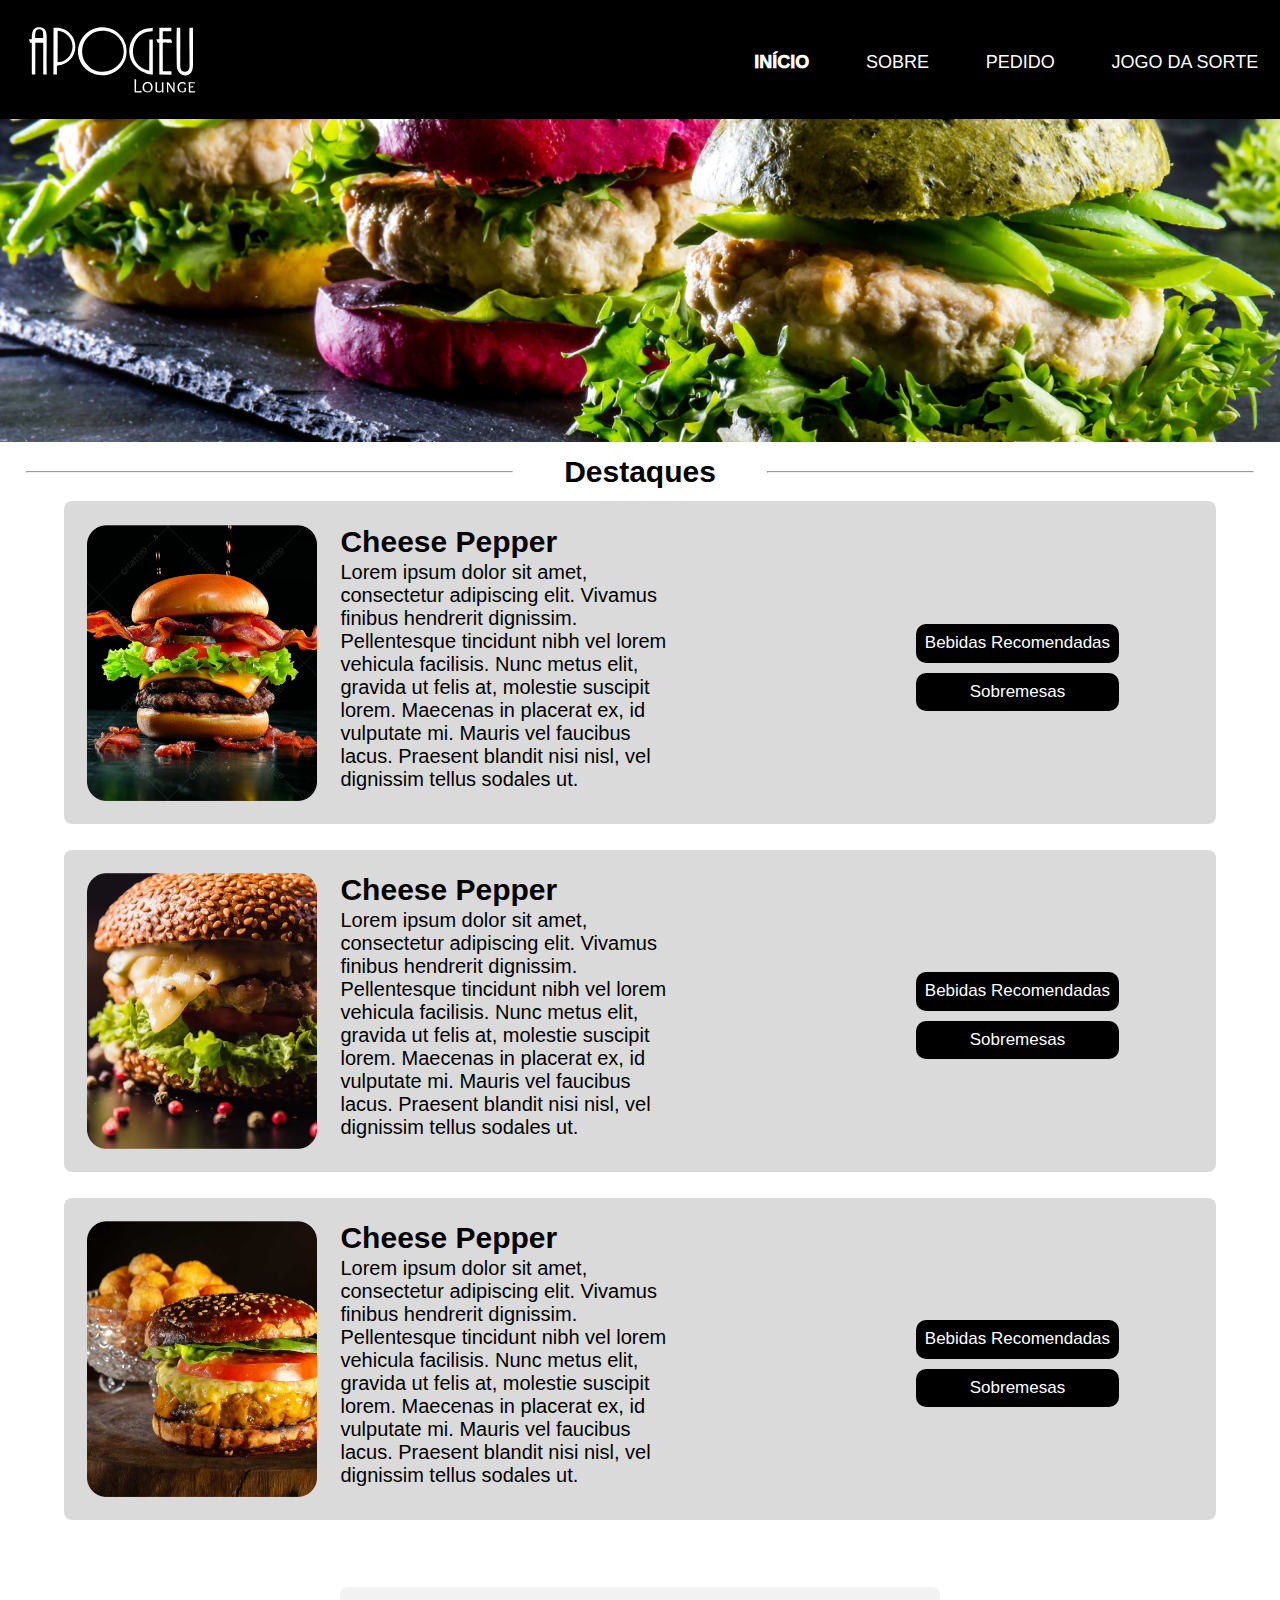
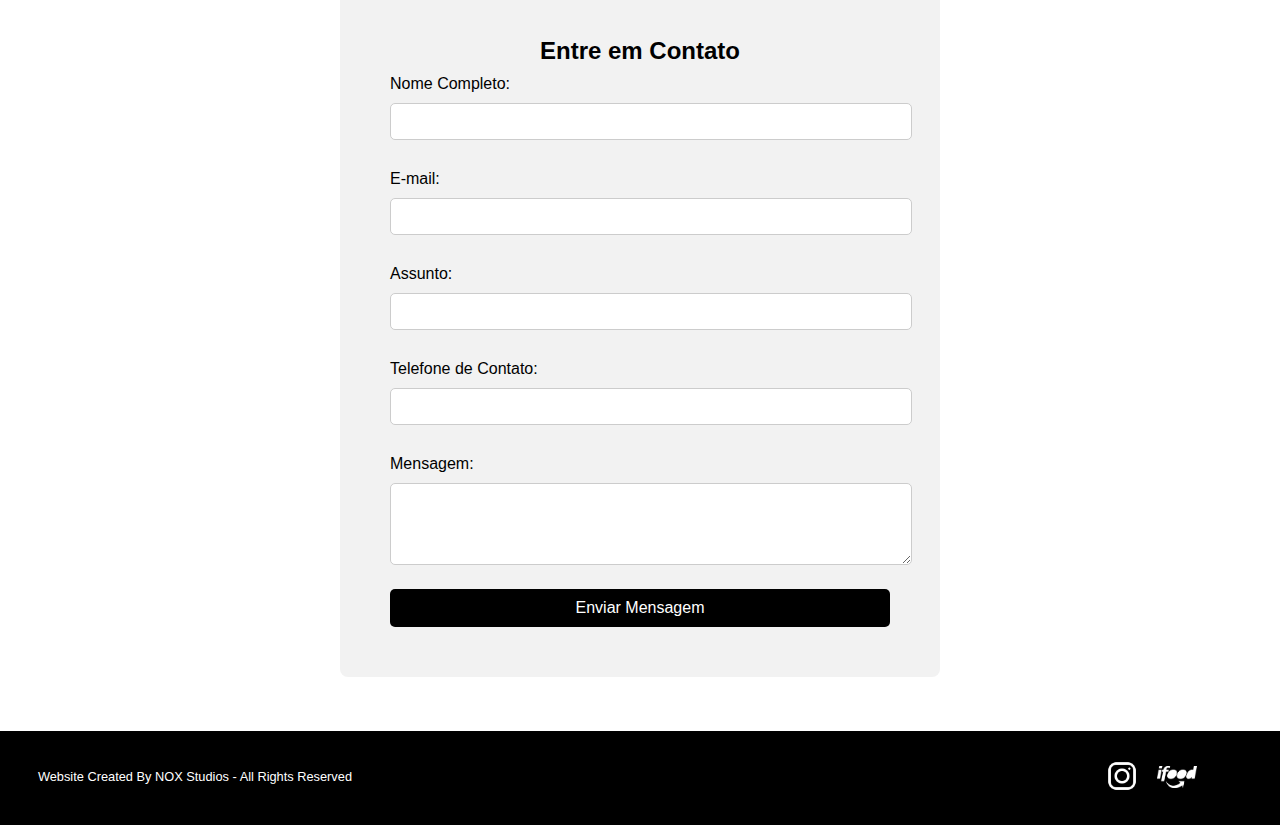
==== commit 0fdc213f: "Another Adds" ====
--- a/index.html
+++ b/index.html
@@ -17,7 +17,7 @@
     <navbar class="navbar">
         <ul class="navlist" style="text-decoration: none;">
             <li class="navlistsel"><a href="">INÍCIO</a></li>
-            <li><a href="">SOBRE</a></li>
+            <li><a href="./sobre.html">SOBRE</a></li>
             <li><a href="./pedido.html">PEDIDO</a></li>
             <li><a href="./jogo.html">JOGO DA SORTE</a></li>
           </ul>
@@ -26,8 +26,6 @@
 <body>
     <banner class="banner">
         <img src="./img/banner.png">
-        <bannertitle class="bannertitle">
-        </bannertitle>
     </banner>
 
     <content class="content">
--- a/css/styles.css
+++ b/css/styles.css
@@ -395,3 +395,28 @@
     margin-top: 20px;
     font-weight: bold;
 }
+
+.about-txt {
+  padding: 10%;
+  margin: 1%;
+}
+
+.about-txt p {
+  padding: 1%;
+  margin: 1%;
+}
+
+.about-txt h1 {
+  padding: 1%;
+  margin: 1%;
+}
+
+.about-txt h2 {
+  padding: 1%;
+  margin: 1%;
+}
+
+.gmap {
+  padding: 10%;
+  margin: 10%;
+}